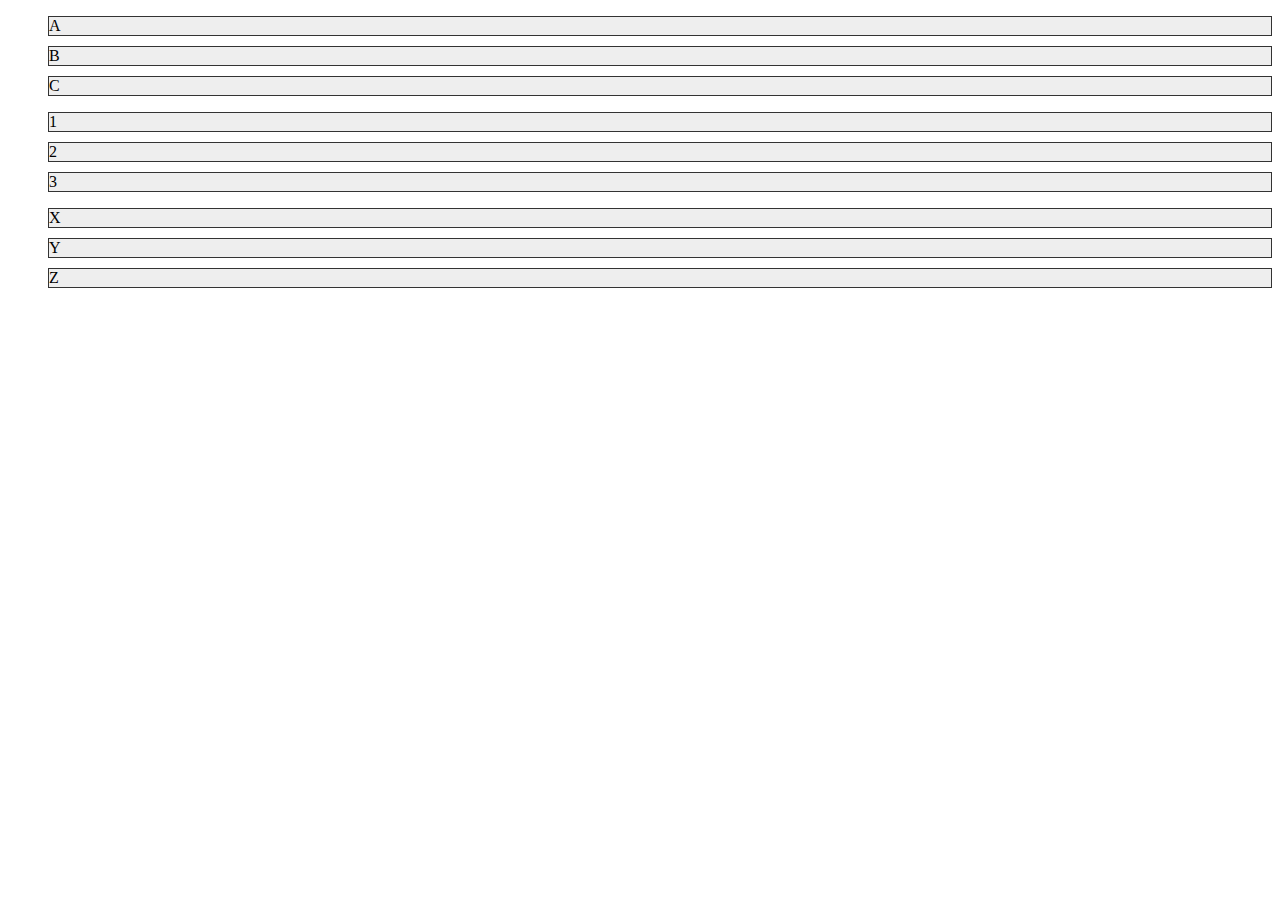
==== index.html @ f9d39175 "Add dragndop lib, pubsub (blank), require and helper function" ====
<!DOCTYPE HTML>
<html>
<head>
    <meta charset='utf-8'>
    <link rel="stylesheet" href="./css/styles.css">
    <script src="./js/require.js" data-main='./js/main'></script>
    <title>Test</title>
</head>
<body>
    <ul data-droppable='true'>
        <li data-draggable='true'>A</li>
        <li data-draggable='true'>B</li>
        <li data-draggable='true'>C</li>
    </ul>
    <ul data-droppable='true'>
        <li data-draggable='true'>1</li>
        <li data-draggable='true'>2</li>
        <li data-draggable='true'>3</li>
    </ul>
    <ul data-droppable='true'>
        <li data-draggable='true'>X</li>
        <li data-draggable='true'>Y</li>
        <li data-draggable='true'>Z</li>
    </ul>
    
</body>

</html>
---- css/styles.css ----
ul {
	-webkit-user-select: none;
}
li {
	-webkit-user-select: none;
	cursor: pointer;
	list-style-type: none;
	background-color: #eee;
	border: 1px solid #333;
	margin-bottom: 10px;
}
li:hover {
	background-color: #333;
}
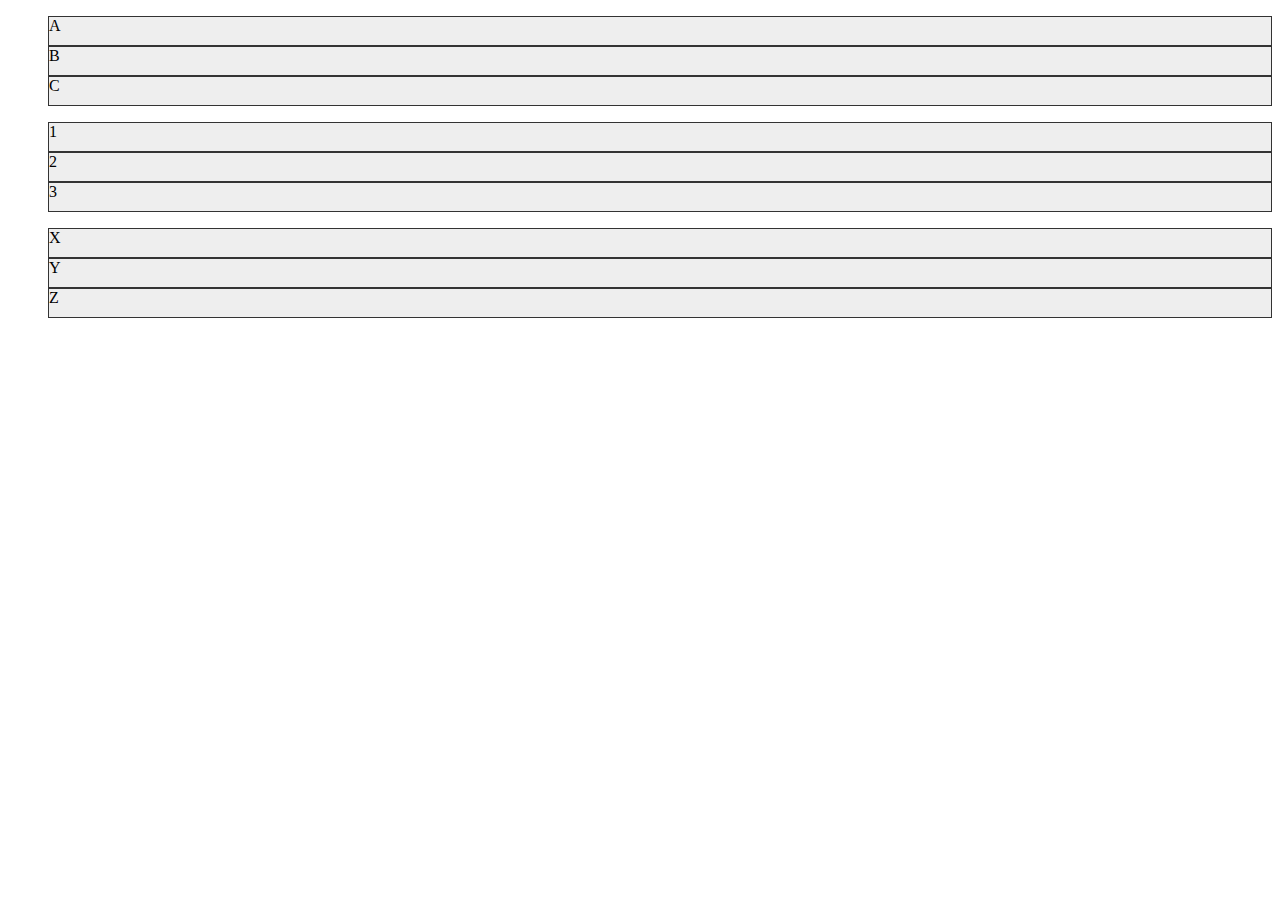
==== commit f4ba202a: "Add add PubSub lib" ====
--- a/index.html
+++ b/index.html
@@ -7,20 +7,20 @@
     <title>Test</title>
 </head>
 <body>
-    <ul data-droppable='true'>
-        <li data-draggable='true'>A</li>
-        <li data-draggable='true'>B</li>
-        <li data-draggable='true'>C</li>
+    <ul data-droppable='sort'>
+        <li data-draggable=''>A</li>
+        <li data-draggable=''>B</li>
+        <li data-draggable=''>C</li>
     </ul>
-    <ul data-droppable='true'>
-        <li data-draggable='true'>1</li>
-        <li data-draggable='true'>2</li>
-        <li data-draggable='true'>3</li>
+    <ul data-droppable=''>
+        <li data-draggable=''>1</li>
+        <li data-draggable=''>2</li>
+        <li data-draggable=''>3</li>
     </ul>
-    <ul data-droppable='true'>
-        <li data-draggable='true'>X</li>
-        <li data-draggable='true'>Y</li>
-        <li data-draggable='true'>Z</li>
+    <ul data-droppable='sort'>
+        <li data-draggable=''>X</li>
+        <li data-draggable=''>Y</li>
+        <li data-draggable=''>Z</li>
     </ul>
     
 </body>
--- a/css/styles.css
+++ b/css/styles.css
@@ -7,7 +7,7 @@
 	list-style-type: none;
 	background-color: #eee;
 	border: 1px solid #333;
-	margin-bottom: 10px;
+	padding-bottom: 10px;
 }
 li:hover {
 	background-color: #333;
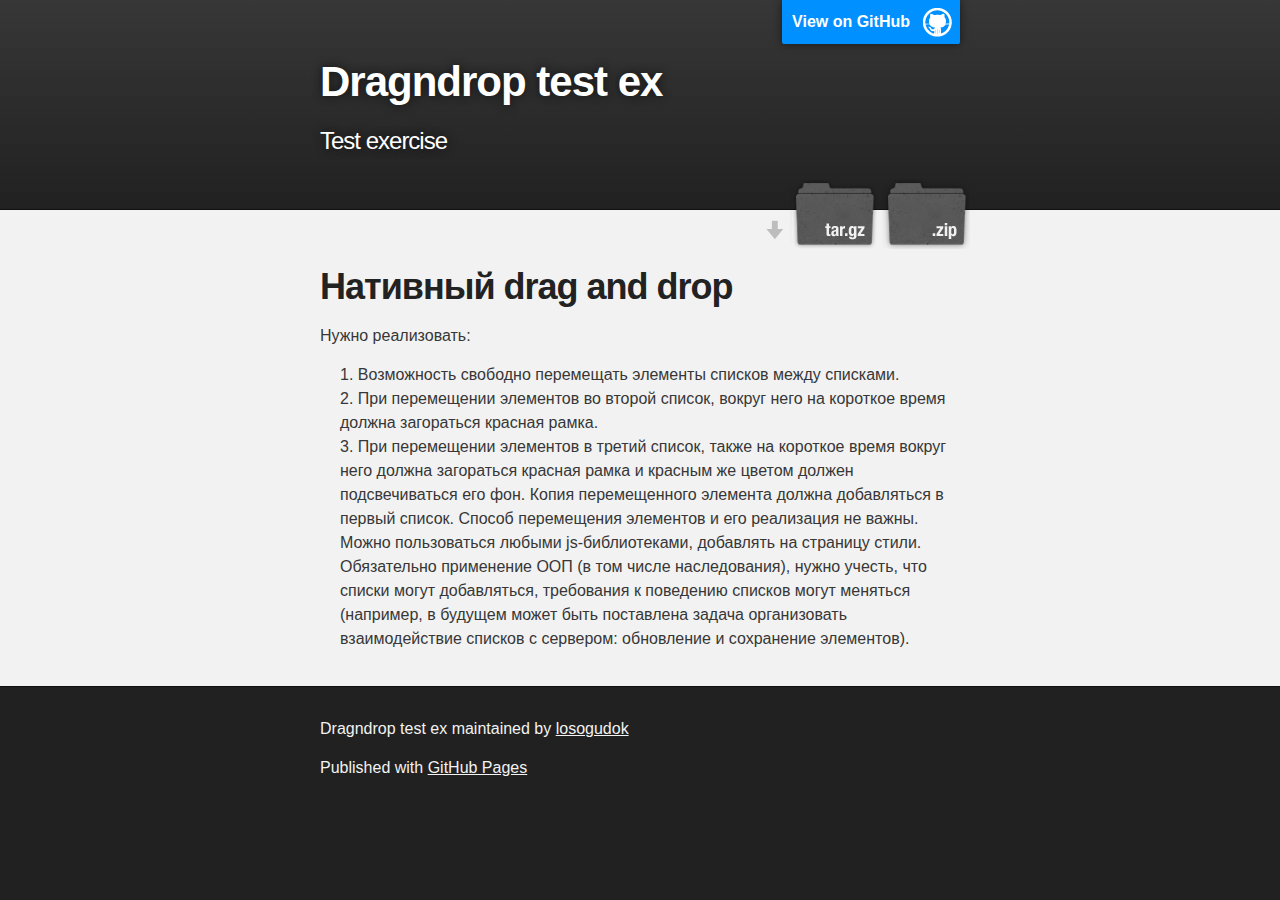
==== commit 0c41d571: "Create gh-pages branch via GitHub" ====
--- a/index.html
+++ b/index.html
@@ -1,28 +1,73 @@
-<!DOCTYPE HTML>
+<!DOCTYPE html>
 <html>
-<head>
-    <meta charset='utf-8'>
-    <link rel="stylesheet" href="./css/styles.css">
-    <script src="./js/require.js" data-main='./js/main'></script>
-    <title>Test</title>
-</head>
-<body>
-    <ul data-droppable='sort'>
-        <li data-draggable=''>A</li>
-        <li data-draggable=''>B</li>
-        <li data-draggable=''>C</li>
-    </ul>
-    <ul data-droppable=''>
-        <li data-draggable=''>1</li>
-        <li data-draggable=''>2</li>
-        <li data-draggable=''>3</li>
-    </ul>
-    <ul data-droppable='sort'>
-        <li data-draggable=''>X</li>
-        <li data-draggable=''>Y</li>
-        <li data-draggable=''>Z</li>
-    </ul>
+
+  <head>
+    <meta charset='utf-8' />
+    <meta http-equiv="X-UA-Compatible" content="chrome=1" />
+    <meta name="description" content="Dragndrop test ex : Test exercise" />
+
+    <link rel="stylesheet" type="text/css" media="screen" href="stylesheets/stylesheet.css">
+
+    <title>Dragndrop test ex</title>
+  </head>
+
+  <body>
+
+    <!-- HEADER -->
+    <div id="header_wrap" class="outer">
+        <header class="inner">
+          <a id="forkme_banner" href="https://github.com/losogudok/dragndrop_test_ex">View on GitHub</a>
+
+          <h1 id="project_title">Dragndrop test ex</h1>
+          <h2 id="project_tagline">Test exercise</h2>
+
+            <section id="downloads">
+              <a class="zip_download_link" href="https://github.com/losogudok/dragndrop_test_ex/zipball/master">Download this project as a .zip file</a>
+              <a class="tar_download_link" href="https://github.com/losogudok/dragndrop_test_ex/tarball/master">Download this project as a tar.gz file</a>
+            </section>
+        </header>
+    </div>
+
+    <!-- MAIN CONTENT -->
+    <div id="main_content_wrap" class="outer">
+      <section id="main_content" class="inner">
+        <h1>
+<a name="%D0%9D%D0%B0%D1%82%D0%B8%D0%B2%D0%BD%D1%8B%D0%B9-drag-and-drop" class="anchor" href="#%D0%9D%D0%B0%D1%82%D0%B8%D0%B2%D0%BD%D1%8B%D0%B9-drag-and-drop"><span class="octicon octicon-link"></span></a>Нативный drag and drop</h1>
+
+<p>Нужно реализовать:</p>
+
+<ol>
+<li>
+Возможность свободно перемещать элементы списков между списками.
+</li>
+<li>
+При перемещении элементов во второй список, вокруг него на короткое время должна
+загораться красная рамка.
+</li>
+<li>
+При перемещении элементов в третий список, также на короткое время вокруг него должна
+загораться красная рамка и красным же цветом должен подсвечиваться его фон. Копия
+перемещенного элемента должна добавляться в первый список.
+Способ перемещения элементов и его реализация не важны.
+Можно пользоваться любыми js-библиотеками, добавлять на страницу стили.
+Обязательно применение ООП (в том числе наследования), нужно учесть, что списки могут
+добавляться, требования к поведению списков могут меняться (например, в будущем может
+быть поставлена задача организовать взаимодействие списков с сервером: обновление и
+сохранение элементов).
+</li>
+</ol>
+      </section>
+    </div>
+
+    <!-- FOOTER  -->
+    <div id="footer_wrap" class="outer">
+      <footer class="inner">
+        <p class="copyright">Dragndrop test ex maintained by <a href="https://github.com/losogudok">losogudok</a></p>
+        <p>Published with <a href="http://pages.github.com">GitHub Pages</a></p>
+      </footer>
+    </div>
+
     
-</body>
 
+  </body>
 </html>
--- a/stylesheets/stylesheet.css
+++ b/stylesheets/stylesheet.css
@@ -0,0 +1,423 @@
+/*******************************************************************************
+Slate Theme for GitHub Pages
+by Jason Costello, @jsncostello
+*******************************************************************************/
+
+@import url(pygment_trac.css);
+
+/*******************************************************************************
+MeyerWeb Reset
+*******************************************************************************/
+
+html, body, div, span, applet, object, iframe,
+h1, h2, h3, h4, h5, h6, p, blockquote, pre,
+a, abbr, acronym, address, big, cite, code,
+del, dfn, em, img, ins, kbd, q, s, samp,
+small, strike, strong, sub, sup, tt, var,
+b, u, i, center,
+dl, dt, dd, ol, ul, li,
+fieldset, form, label, legend,
+table, caption, tbody, tfoot, thead, tr, th, td,
+article, aside, canvas, details, embed,
+figure, figcaption, footer, header, hgroup,
+menu, nav, output, ruby, section, summary,
+time, mark, audio, video {
+  margin: 0;
+  padding: 0;
+  border: 0;
+  font: inherit;
+  vertical-align: baseline;
+}
+
+/* HTML5 display-role reset for older browsers */
+article, aside, details, figcaption, figure,
+footer, header, hgroup, menu, nav, section {
+  display: block;
+}
+
+ol, ul {
+  list-style: none;
+}
+
+table {
+  border-collapse: collapse;
+  border-spacing: 0;
+}
+
+/*******************************************************************************
+Theme Styles
+*******************************************************************************/
+
+body {
+  box-sizing: border-box;
+  color:#373737;
+  background: #212121;
+  font-size: 16px;
+  font-family: 'Myriad Pro', Calibri, Helvetica, Arial, sans-serif;
+  line-height: 1.5;
+  -webkit-font-smoothing: antialiased;
+}
+
+h1, h2, h3, h4, h5, h6 {
+  margin: 10px 0;
+  font-weight: 700;
+  color:#222222;
+  font-family: 'Lucida Grande', 'Calibri', Helvetica, Arial, sans-serif;
+  letter-spacing: -1px;
+}
+
+h1 {
+  font-size: 36px;
+  font-weight: 700;
+}
+
+h2 {
+  padding-bottom: 10px;
+  font-size: 32px;
+  background: url('../images/bg_hr.png') repeat-x bottom;
+}
+
+h3 {
+  font-size: 24px;
+}
+
+h4 {
+  font-size: 21px;
+}
+
+h5 {
+  font-size: 18px;
+}
+
+h6 {
+  font-size: 16px;
+}
+
+p {
+  margin: 10px 0 15px 0;
+}
+
+footer p {
+  color: #f2f2f2;
+}
+
+a {
+  text-decoration: none;
+  color: #007edf;
+  text-shadow: none;
+
+  transition: color 0.5s ease;
+  transition: text-shadow 0.5s ease;
+  -webkit-transition: color 0.5s ease;
+  -webkit-transition: text-shadow 0.5s ease;
+  -moz-transition: color 0.5s ease;
+  -moz-transition: text-shadow 0.5s ease;
+  -o-transition: color 0.5s ease;
+  -o-transition: text-shadow 0.5s ease;
+  -ms-transition: color 0.5s ease;
+  -ms-transition: text-shadow 0.5s ease;
+}
+
+a:hover, a:focus {text-decoration: underline;}
+
+footer a {
+  color: #F2F2F2;
+  text-decoration: underline;
+}
+
+em {
+  font-style: italic;
+}
+
+strong {
+  font-weight: bold;
+}
+
+img {
+  position: relative;
+  margin: 0 auto;
+  max-width: 739px;
+  padding: 5px;
+  margin: 10px 0 10px 0;
+  border: 1px solid #ebebeb;
+
+  box-shadow: 0 0 5px #ebebeb;
+  -webkit-box-shadow: 0 0 5px #ebebeb;
+  -moz-box-shadow: 0 0 5px #ebebeb;
+  -o-box-shadow: 0 0 5px #ebebeb;
+  -ms-box-shadow: 0 0 5px #ebebeb;
+}
+
+p img {
+  display: inline;
+  margin: 0;
+  padding: 0;
+  vertical-align: middle;
+  text-align: center;
+  border: none;
+}
+
+pre, code {
+  width: 100%;
+  color: #222;
+  background-color: #fff;
+
+  font-family: Monaco, "Bitstream Vera Sans Mono", "Lucida Console", Terminal, monospace;
+  font-size: 14px;
+
+  border-radius: 2px;
+  -moz-border-radius: 2px;
+  -webkit-border-radius: 2px;
+}
+
+pre {
+  width: 100%;
+  padding: 10px;
+  box-shadow: 0 0 10px rgba(0,0,0,.1);
+  overflow: auto;
+}
+
+code {
+  padding: 3px;
+  margin: 0 3px;
+  box-shadow: 0 0 10px rgba(0,0,0,.1);
+}
+
+pre code {
+  display: block;
+  box-shadow: none;
+}
+
+blockquote {
+  color: #666;
+  margin-bottom: 20px;
+  padding: 0 0 0 20px;
+  border-left: 3px solid #bbb;
+}
+
+
+ul, ol, dl {
+  margin-bottom: 15px
+}
+
+ul {
+  list-style: inside;
+  padding-left: 20px;
+}
+
+ol {
+  list-style: decimal inside;
+  padding-left: 20px;
+}
+
+dl dt {
+  font-weight: bold;
+}
+
+dl dd {
+  padding-left: 20px;
+  font-style: italic;
+}
+
+dl p {
+  padding-left: 20px;
+  font-style: italic;
+}
+
+hr {
+  height: 1px;
+  margin-bottom: 5px;
+  border: none;
+  background: url('../images/bg_hr.png') repeat-x center;
+}
+
+table {
+  border: 1px solid #373737;
+  margin-bottom: 20px;
+  text-align: left;
+ }
+
+th {
+  font-family: 'Lucida Grande', 'Helvetica Neue', Helvetica, Arial, sans-serif;
+  padding: 10px;
+  background: #373737;
+  color: #fff;
+ }
+
+td {
+  padding: 10px;
+  border: 1px solid #373737;
+ }
+
+form {
+  background: #f2f2f2;
+  padding: 20px;
+}
+
+/*******************************************************************************
+Full-Width Styles
+*******************************************************************************/
+
+.outer {
+  width: 100%;
+}
+
+.inner {
+  position: relative;
+  max-width: 640px;
+  padding: 20px 10px;
+  margin: 0 auto;
+}
+
+#forkme_banner {
+  display: block;
+  position: absolute;
+  top:0;
+  right: 10px;
+  z-index: 10;
+  padding: 10px 50px 10px 10px;
+  color: #fff;
+  background: url('../images/blacktocat.png') #0090ff no-repeat 95% 50%;
+  font-weight: 700;
+  box-shadow: 0 0 10px rgba(0,0,0,.5);
+  border-bottom-left-radius: 2px;
+  border-bottom-right-radius: 2px;
+}
+
+#header_wrap {
+  background: #212121;
+  background: -moz-linear-gradient(top, #373737, #212121);
+  background: -webkit-linear-gradient(top, #373737, #212121);
+  background: -ms-linear-gradient(top, #373737, #212121);
+  background: -o-linear-gradient(top, #373737, #212121);
+  background: linear-gradient(top, #373737, #212121);
+}
+
+#header_wrap .inner {
+  padding: 50px 10px 30px 10px;
+}
+
+#project_title {
+  margin: 0;
+  color: #fff;
+  font-size: 42px;
+  font-weight: 700;
+  text-shadow: #111 0px 0px 10px;
+}
+
+#project_tagline {
+  color: #fff;
+  font-size: 24px;
+  font-weight: 300;
+  background: none;
+  text-shadow: #111 0px 0px 10px;
+}
+
+#downloads {
+  position: absolute;
+  width: 210px;
+  z-index: 10;
+  bottom: -40px;
+  right: 0;
+  height: 70px;
+  background: url('../images/icon_download.png') no-repeat 0% 90%;
+}
+
+.zip_download_link {
+  display: block;
+  float: right;
+  width: 90px;
+  height:70px;
+  text-indent: -5000px;
+  overflow: hidden;
+  background: url(../images/sprite_download.png) no-repeat bottom left;
+}
+
+.tar_download_link {
+  display: block;
+  float: right;
+  width: 90px;
+  height:70px;
+  text-indent: -5000px;
+  overflow: hidden;
+  background: url(../images/sprite_download.png) no-repeat bottom right;
+  margin-left: 10px;
+}
+
+.zip_download_link:hover {
+  background: url(../images/sprite_download.png) no-repeat top left;
+}
+
+.tar_download_link:hover {
+  background: url(../images/sprite_download.png) no-repeat top right;
+}
+
+#main_content_wrap {
+  background: #f2f2f2;
+  border-top: 1px solid #111;
+  border-bottom: 1px solid #111;
+}
+
+#main_content {
+  padding-top: 40px;
+}
+
+#footer_wrap {
+  background: #212121;
+}
+
+
+
+/*******************************************************************************
+Small Device Styles
+*******************************************************************************/
+
+@media screen and (max-width: 480px) {
+  body {
+    font-size:14px;
+  }
+
+  #downloads {
+    display: none;
+  }
+
+  .inner {
+    min-width: 320px;
+    max-width: 480px;
+  }
+
+  #project_title {
+  font-size: 32px;
+  }
+
+  h1 {
+    font-size: 28px;
+  }
+
+  h2 {
+    font-size: 24px;
+  }
+
+  h3 {
+    font-size: 21px;
+  }
+
+  h4 {
+    font-size: 18px;
+  }
+
+  h5 {
+    font-size: 14px;
+  }
+
+  h6 {
+    font-size: 12px;
+  }
+
+  code, pre {
+    min-width: 320px;
+    max-width: 480px;
+    font-size: 11px;
+  }
+
+}
